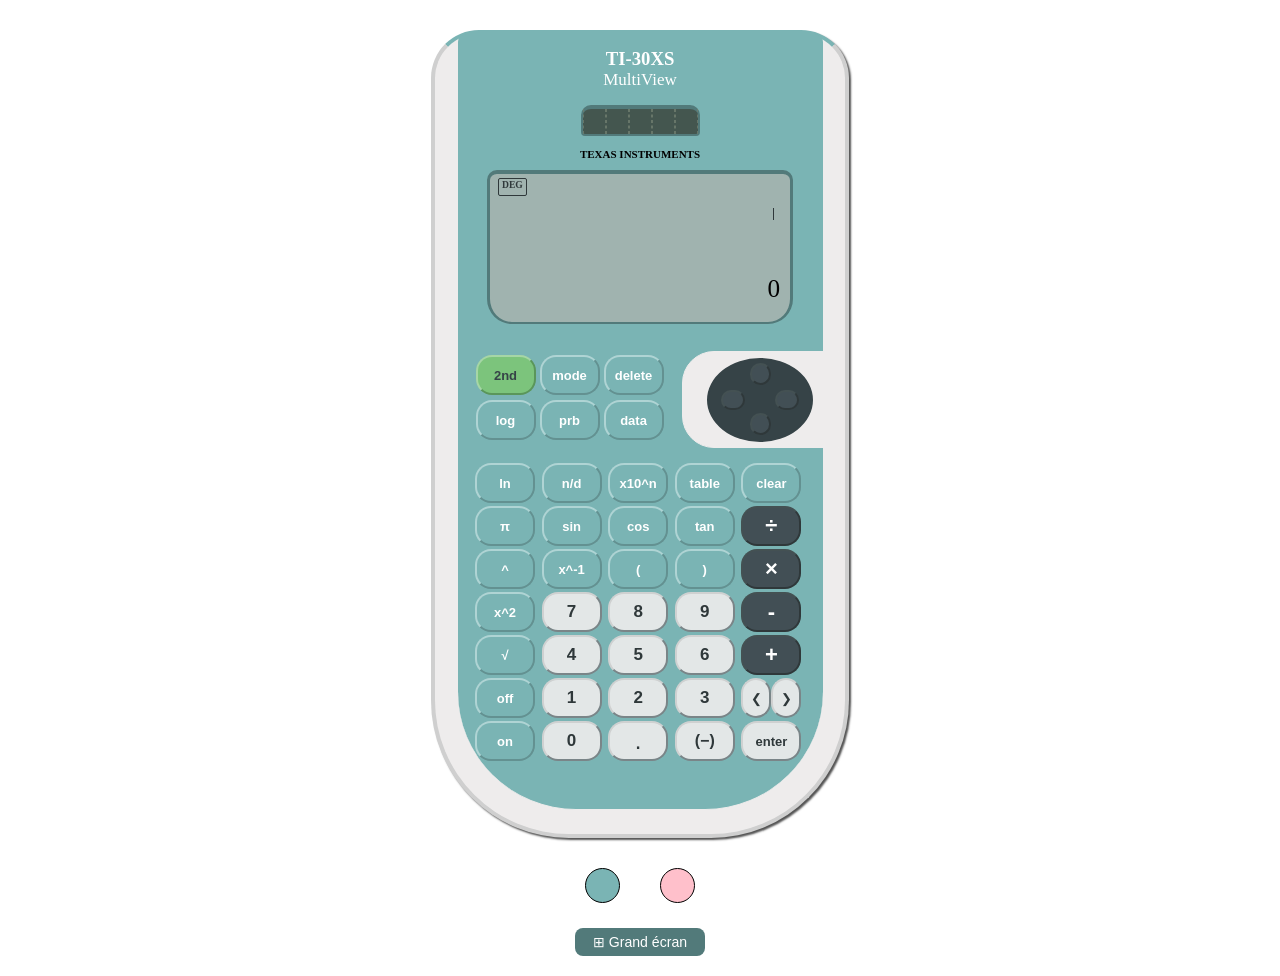
==== index.html @ b1865876 "Add cursor navigation and % operator Cursor: - cursorPos tracked in Calculator state; all _input* me" ====
<!DOCTYPE html>
<html>
    <head>
    <meta charset="UTF-8">
    <link href="style.css" rel="stylesheet">
    <meta content="width=device-width, initial-scale=1" name="viewport" />
    <title>TI-30XS Multiview Calculator</title>
    </head>
    <body>

        <div class="outer-border" id="outer">
            <div class="inner-border" id="inner-color">
                <div class="calculator">
                    <div class="product-name">
                        <h3>TI-30XS</h3>
                        <p>MultiView</p>
                    </div>
                    <div class="solar-panel" id="solar">
                        <div class="panel-line"></div>
                        <div class="panel-line"></div>
                        <div class="panel-line"></div>
                        <div class="panel-line"></div>
                        <div class="panel-line"></div>
                    </div>
                    <div class="brand-name">TEXAS INSTRUMENTS</div>
                    <div class="screen-display" id="screen">
                        <div class="indicators-display" id="indicatorsDisplay"></div>
                        <div class="previous-display" id="previousDisplay"></div>
                        <div class="calculator-display" id="mainDisplay"></div>
                    </div>

                    <div class="calculator-keys">
                        <div class="row-1">
                            <div class="column-1">
                                <button class="second" id="secondBtn" data-action="2nd">2nd</button>
                                <button class="NaN" data-action="mode">mode</button>
                                <button class="NaN" data-action="delete">delete</button>
                                <button class="NaN" data-action="log">
                                    <span class="primary-label">log</span>
                                    <span class="second-label">10ˣ</span>
                                </button>
                                <button class="NaN" data-action="probability">prb</button>
                                <button class="NaN" data-action="data">data</button>
                            </div>

                            <div class="column-2">
                                <div class="design">
                                    <div class="circle">
                                        <div class="container">
                                            <div class="top row">
                                            <button class="navigation-arrow" id="up" data-action="up"></button>
                                            </div>
                                            <div class="middle row">
                                                <button class="navigation-arrow" id="left" data-action="left"></button>
                                            <button class="navigation-arrow" id="right" data-action="right"></button>
                                            </div>
                                            <div class="bottom row">
                                            <button class="navigation-arrow" id="down" data-action="down"></button>
                                            </div>

                                        </div>
                                    </div>
                                </div>
                            </div>
                        </div>
                        <div class="row-2">
                            <button class="NaN" data-action="ln">
                                <span class="primary-label">ln</span>
                                <span class="second-label">eˣ</span>
                            </button>
                            <button class="NaN" data-action="n/d">
                                <span class="primary-label">n/d</span>
                                <span class="second-label">F↔D</span>
                            </button>
                            <button class="NaN" data-action="exponent">x10^n</button>
                            <button class="NaN" data-action="table">table</button>
                            <button class="NaN" data-action="clear">clear</button>
                            <button class="NaN" data-action="pi">π</button>
                            <button class="NaN" data-action="sin">
                                <span class="primary-label">sin</span>
                                <span class="second-label">sin⁻¹</span>
                            </button>
                            <button class="NaN" data-action="cos">
                                <span class="primary-label">cos</span>
                                <span class="second-label">cos⁻¹</span>
                            </button>
                            <button class="NaN" data-action="tan">
                                <span class="primary-label">tan</span>
                                <span class="second-label">tan⁻¹</span>
                            </button>
                            <button class="operator" data-action="division">÷</button>
                            <button class="NaN" data-action="power">^</button>
                            <button class="NaN" data-action="negative-exponent">x^-1</button>
                            <button class="NaN" data-action="open-paren">(</button>
                            <button class="NaN" data-action="close-paren">
                                <span class="primary-label">)</span>
                                <span class="second-label">%</span>
                            </button>
                            <button class="operator" data-action="multiplication">×</button>
                            <button class="NaN" data-action="squared">x^2</button>
                            <button class="number">7</button>
                            <button class="number">8</button>
                            <button class="number">9</button>
                            <button class="operator" data-action="subtraction">-</button>
                            <button class="NaN" data-action="sqrt">
                                <span class="primary-label">√</span>
                                <span class="second-label">∛</span>
                            </button>
                            <button class="number">4</button>
                            <button class="number">5</button>
                            <button class="number">6</button>
                            <button class="operator" data-action="addition">+</button>
                            <button class="NaN" data-action="off">off</button>
                            <button class="number">1</button>
                            <button class="number">2</button>
                            <button class="number">3</button>
                                <div class="button-container">
                                    <button class="accessory" data-action="forward" id="forward">&#10094;</button>
                                    <button class="accessory" data-action="backward" id="backward">&#10095;</button>
                                </div>
                            <button class="NaN" data-action="on">on</button>
                            <button class="number">0</button>
                            <button class="decimal accessory" data-action="decimal">.</button>
                            <button class="negative accessory" data-action="negative">(&#x2212;)</button>
                            <button class="enter accessory" id="enter" data-action="calculate">enter</button>
                        </div>
                    </div>

                </div>
            </div>
        </div>
        <div class="color-selector">
            <button class ="colorway" id="option-1" onclick="colorChanger('blue')"></button>
            <button class="colorway" id="option-2" onclick="colorChanger('pink')"></button>
        </div>
        <button id="secondScreenToggle" class="second-screen-btn">⊞ Grand écran</button>

        <div id="secondScreen" class="second-screen hidden">
            <div class="second-screen-header">
                <span class="second-screen-title">TI-30XS</span>
                <button id="secondScreenClose">✕</button>
            </div>
            <div class="second-screen-body">
                <div class="ss-indicators" id="ssIndicators"></div>
                <div class="ss-expression" id="ssExpression"></div>
                <div class="ss-result" id="ssResult">0</div>
            </div>
        </div>

        <script defer src="javascript.js"></script>
    </body>
</html>
---- style.css ----
*{
    margin:0;
}

body{
    min-height: 100vh;
    align-items: center;
    justify-content: center;
    background-image: url(https://as1.ftcdn.net/v2/jpg/02/81/02/56/1000_F_281025640_kspbUlK5H6Hs49niGyuizejPfQTVfKKF.jpg);
    background-repeat: none;
    background-size: cover;
}

.outer-border{
    height:800px;
    width:410px;
    border: 4px solid rgb(207,207,207);
    background-color: rgb(238, 236, 236);
    border-top: 4px solid rgb(122, 180, 180);
    display:flex;
    justify-content: center;
    border-top-right-radius: 48px;
    border-top-left-radius: 48px;
    border-bottom-left-radius: 138px;
    border-bottom-right-radius: 138px;
    margin: 30px auto;
    box-shadow: 2px 2px 2px rgb(83, 83, 83);
    
}
.inner-border{
        display:flex;
        height: 775px;
        width:365px;
        border: 1px solid rgb(238, 236, 236);
        border-top-right-radius: 8px;
        border-top-left-radius: 8px;
        border-bottom-left-radius: 118px;
        border-bottom-right-radius: 118px;
        border-top:none;
        border-left:none;
        border-right:none;
        justify-content: center;
        background-color:rgb(122, 180, 180);           
}
.product-name{
    text-align:center;
    margin-top:0.875em;
    color:rgb(255, 255, 255);
}
.product-name p{
    font-weight: 500;
    font-size: 1.063em;
}
.solar-panel{
    display:flex;
    width:115px;
    height:25px;
    border: 2px solid rgb(82, 122, 122);
    background-color: rgba(56, 65, 56, 0.808);
    border-radius: 4px;
    border-top-left-radius: 10px;
    border-top-right-radius: 10px;
    border-top: 4px solid rgb(82, 122, 122);
    margin: 0 auto;
    margin-top:15px;
}
.panel-line{
    width: 30px;
    height: 25px;
    border: 1px dashed rgba(110, 124, 110, 0.849);
    border-bottom:none;
    border-top:none;
}
.brand-name{
    text-align:center;
    margin-top:12px;
    margin-bottom:10px;
    font-size: 0.688em;
    font-weight:bold;
}
.screen-display{
        display:block;
        width:300px;
        height: 148px;
        border: 3px solid rgb(82, 122, 122);
        background-color: rgba(166, 180, 175, 0.884);
        margin: 0 auto;
        border-bottom-left-radius: 25px;
        border-bottom-right-radius: 25px;
        border-top-left-radius: 10px;
        border-top-right-radius: 10px;
        border-top: 4px solid rgb(82, 122, 122);
        border-bottom: 2px solid rgb(82, 122, 122);
}
.indicators-display{
    display: flex;
    gap: 5px;
    padding: 4px 8px 0;
    height: 18px;
    font-size: 0.60em;
    font-weight: bold;
    color: rgb(47, 56, 58);
}
.indicator-badge{
    border: 1px solid rgb(47, 56, 58);
    border-radius: 2px;
    padding: 0 3px;
    line-height: 1.3;
}
.indicator-badge.inactive{
    opacity: 0;
}
.previous-display{
    margin-left: 10px;
    width:275px;
    height:30px;
    display: flex;
    align-items: center;
    justify-content: flex-end;
    margin-top: 3px;
    font-size: 0.85em;
    color: rgb(47, 56, 58);
    overflow: hidden;
    white-space: nowrap;
}

.calculator-display{
    width:280px;
    height:36px;
    display: flex;
    align-items: center;
    justify-content: flex-end;
    font-size:1.575em;
    margin-top: 42px;
    margin-left:10px;
}
.calculator-display.error{
    font-size: 0.95em;
    color: rgb(160, 40, 40);
    margin-top: 50px;
}

/* Stacked fraction display */
.frac-v {
    display: inline-flex;
    flex-direction: column;
    align-items: center;
    vertical-align: middle;
    margin: 0 1px;
    line-height: 1;
}
.frac-n {
    border-bottom: 1px solid currentColor;
    padding: 0 2px 1px;
    text-align: center;
}
.frac-d {
    padding: 1px 2px 0;
    text-align: center;
}
/* Fraction part sizing per context */
.calculator-display .frac-n,
.calculator-display .frac-d { font-size: 0.58em; }
.previous-display .frac-n,
.previous-display .frac-d   { font-size: 0.78em; }
.ss-result .frac-n,
.ss-result .frac-d          { font-size: 0.55em; }
.ss-expression .frac-n,
.ss-expression .frac-d      { font-size: 0.78em; }

/* Radical (√ / ∛) with vinculum */
.radical-content {
    border-top: 1.5px solid currentColor;
    padding: 0 2px 0 1px;
    display: inline-block;
    vertical-align: middle;
}

/* Superscript sizing */
sup {
    font-size: 0.65em;
    vertical-align: super;
    line-height: 0;
}

/* Blinking cursor in expression */
.calc-cursor {
    display: inline-block;
    width: 1px;
    height: 0.9em;
    background: currentColor;
    vertical-align: text-bottom;
    margin: 0 1px;
    animation: calc-blink 1s step-end infinite;
}
@keyframes calc-blink {
    0%, 100% { opacity: 1; }
    50%       { opacity: 0; }
}
.row-1{
    display:flex;
    margin-top:27px;
}
.column-1{
    display:grid;
    grid-template-columns: auto auto auto;
    margin-left:35px;
    margin-right:4px;
    margin-top:4px;
    gap:4px;
}

.column-2{
    display:block;
    /* border: 1px solid red; */
    width:172px;
    height:90px;
}
.design{
    display: flex;
    width:155px;
    height:95px;
    border: 1px solid rgb(238, 236, 236);
    background-color:rgb(238, 236, 236);
    margin-left:14px;
    border-top-left-radius: 32px;
    border-bottom-left-radius: 32px;
    justify-content: center;
    align-items: center;
}
.circle{
    display:flex;
    width:102px;
    height:80px;
    border-radius: 50%;
    border: 2px solid rgb(54, 67, 71);  
    background-color:rgb(54, 67, 71); 
    justify-content: center;
}
.navigation-arrow{
    width:20px;
    height:22px; 
}
.container{
    display:block;
    width:80px;
    height:70px;
    /* border:1px solid red; */
}
.row{
    display:flex;
    justify-content:center;
}
#up{
    margin-top:3px;
    width:21px;
}

#left{
    margin-right: 15px;
    margin-top:5px;
    width: 24px;
    height:20px;
}
#right{
    margin-left: 15px;
    margin-top: 5px;
    width:24px;
    height:20px;
}
#down{
    margin-top:3px;
    width:21px;
}
.row-2{
    display:grid;
    grid-template-columns: auto auto auto auto auto;
    width: 330px;
    margin: 5px auto;
    margin-top: 22px;
    gap:3px;
}
#forward,
#backward{
    width:30px;
}
button:hover{
    cursor:pointer;
}

button{
    width:60px;
    height:40px;
    border-radius: 16px;
}
.button-container{
    display:flex;
    width:60px;
}
.operator{
    background-color:rgb(66, 79, 85);  
    border-right: 2px solid rgb(47, 56, 58);
    border-bottom: 2px solid rgb(47, 56, 58);
    border-top:2px solid rgb(68, 81, 83);
    border-left:2px solid rgb(68, 81, 83);
    color:white;
    font-size:1.375em;
    font-weight: bold;
}
.operator:hover{
    background-color:rgb(54, 67, 71);  
    border-top:2px solid rgb(75, 89, 90);
    border-left:2px solid rgb(75, 88, 88);
}
.operator:active{
    background-color:rgb(45, 56, 58); 
    border-top: 2px solid rgb(34, 41, 43);
    border-left: 2px solid rgb(34, 41, 43);
    border-right: 3px solid rgb(69, 80, 83);
    border-bottom: 3px solid rgb(69, 81, 85);
}
.number{
    font-size: 1.063em;
    font-weight: bold;
}
.NaN{
    color:white;
    font-size:0.813em;
    font-weight:bold;
    background-color:rgb(122, 180, 180); 
    border-right: 2px solid rgb(99, 145, 145); 
    border-bottom: 2px solid rgb(99, 145, 145); 
    border-top:2px solid rgb(175, 212, 212);
    border-left:2px solid rgb(175, 212, 212);
}
.NaN:hover{
    background-color:rgb(109, 168, 168); 
}
.NaN:active{
    background-color:rgb(91, 134, 134); 
    border-right: 2px solid rgb(150, 201, 201); 
    border-bottom: 2px solid rgb(150, 194, 194);
    border-top:2px solid rgb(78, 122, 122);
    border-left:2px solid rgb(77, 117, 117);
}
.navigation-arrow{
    background-color:rgb(66, 79, 85);  
    border-right: 2px solid rgb(47, 56, 58);
    border-bottom: 2px solid rgb(47, 56, 58);
    border-top:2px solid rgb(68, 81, 83);
    border-left:2px solid rgb(68, 81, 83);
    color:white;
    font-size:1.375em;
    font-weight: bold;
}
.navigation-arrow:hover{
    background-color:rgb(54, 67, 71);  
    border-top:2px solid rgb(75, 89, 90);
    border-left:2px solid rgb(75, 88, 88);
}
.navigation-arrow:active{
    background-color:rgb(45, 56, 58); 
    border-top: 2px solid rgb(34, 41, 43);
    border-left: 2px solid rgb(34, 41, 43);
    border-right: 3px solid rgb(69, 80, 83);
    border-bottom: 3px solid rgb(69, 81, 85);
}
.number{
    background-color:rgb(227, 231, 231); 
    border-top: 2px solid rgb(207, 209, 209);
    border-left: 2px solid rgb(207, 209, 209);
    border-right: 2px solid rgb(122, 133, 136);
    border-bottom: 2px solid rgb(122, 133, 136);
    color:rgb(47, 56, 58);
}
.number:hover{
    background-color:rgb(220, 221, 221);
}
.number:active{
    background-color:rgb(182, 182, 182); 
    border-top: 2px solid rgb(122, 133, 136);
    border-left: 2px solid rgb(122, 133, 136);
    border-right: 2px solid rgb(207, 209, 209);
    border-bottom: 2px solid rgb(207, 209, 209);
}
#secondBtn{
    color:rgb(54, 67, 71); 
    background-color: rgb(124, 196, 124);
    border-top: 2px solid rgb(166, 214, 166);
    border-left: 2px solid rgb(166, 214, 166);
    border-right: 2px solid rgb(90, 150, 90);
    border-bottom: 2px solid  rgb(90, 150, 90);
    font-size:0.813em;
    font-weight:bold;
    
}
#secondBtn:hover{
    background-color: rgb(111, 173, 111);
}
#secondBtn:active{
    background-color: rgb(87, 141, 87);
    border-top: 2px solid rgb(77, 116, 77);
    border-left: 2px solid rgb(77, 116, 77);
    border-right: 2px solid rgb(166, 214, 166);
    border-bottom: 2px solid  rgb(166, 214, 166);
}
.accessory{
    background-color:rgb(227, 231, 231); 
    border-top: 2px solid rgb(207, 209, 209);
    border-left: 2px solid rgb(207, 209, 209);
    border-right: 2px solid rgb(122, 133, 136);
    border-bottom: 2px solid rgb(122, 133, 136);
    color:rgb(47, 56, 58);
}

.accessory:hover{
    background-color:rgb(220, 221, 221);
}
.accessory:active{
    background-color:rgb(182, 182, 182); 
    border-top: 2px solid rgb(122, 133, 136);
    border-left: 2px solid rgb(122, 133, 136);
    border-right: 2px solid rgb(207, 209, 209);
    border-bottom: 2px solid rgb(207, 209, 209);
}
.negative{
    font-size: 1.000em;
    font-weight: bold;
}
.enter{
    font-size: 0.813em;
    font-weight: bold;
}
.decimal{
    font-size: 1.500em;
}
.color-selector{
    display:flex;
    /* border: 1px solid red; 
    background-color:white; */
    margin: 0 auto;
    margin-bottom: 25px;
    justify-content:center;
    align-items:center;
}
#option-1{
    width:35px;
    height:35px;
    border-radius:50%;
    background-color:rgb(122, 180, 180);  
    margin-right:40px;  
    border: 1px solid black;
}
#option-1:hover{
    background-color:rgb(107, 156, 156); 
}
#option-2{
    width:35px;
    height:35px;
    border-radius:50%;
    background-color:pink;
    border: 1px solid black;
}
#option-2:hover{
    background-color:rgb(192, 145, 153);
    
}

@media screen and (max-width:500px){
    .outer-border{
        height: 749px;
        width:379px;
    }
}

@media screen and (max-width:500px){
    .inner-border{
        height: 726px;
        width: 339px;
    }
}
@media screen and (max-width:500px){
    .solar-panel{
        height: 24px;
        width: 106px;
    }
}
@media screen and (max-width:500px){
    .screen-display{
        height: 140px;
        width: 283px;
    }
}
@media screen and (max-width:500px){
    button{
        height: 39px;
        width: 57px;
    }
}

@media screen and (max-width:500px){
    .row-1{
        margin-top:20px;
        margin-left:1px;
    }
}
@media screen and (max-width:500px){
    .row-2{
        width: 297px;
        margin-left:35px;
        margin-top: 17px;
        gap:3px;
    }
}
@media screen and (max-width:500px){
    .column-1{
        margin-left:33px;
        margin-right:3.6px;
        margin-top:3.6px;
        gap:3.6px;
    }
}
@media screen and (max-width:500px){
    .column-2{
        width: 155px;
        height:81px;
    }
}
@media screen and (max-width:500px){
    .circle{
        width: 99px;
        height:79px;
        margin-right:1px;
    }
}

@media screen and (max-width:500px){
    .design{
        width:141px;
        height: 90px;
    }
}
@media screen and (max-width:500px){
    .operator{
        font-size:1.15em;
    }
}

@media screen and (max-width:500px){
    .navigation-arrow{
        max-width:20px;
        max-height:22px;
    }
}
@media screen and (max-width:500px){
    .NaN{
        font-size: 0.720em;
        font-weight:bold ;
    }
}
@media screen and (max-width:500px){
    #option-1{
        width:27px;
        height:27px;
    }
}
@media screen and (max-width:500px){
    #option-2{
        width:27px;
        height:27px;
    }
}
@media screen and (max-width:500px){
    .calculator-display{
        width:265px;
        height:35px;
        margin-left:1px;
        margin-top: 32px;
    }
}
@media screen and (max-width:500px){
    .previous-display{
        width:250px;
    }
}

@media screen and (max-width:500px){
    #enter{
        font-size: 0.78em;
    }
}

/* === Dual-function button labels === */
.second-label { display: none; font-size: 0.75em; }
.primary-label { display: inline; }
body.second-active .second-label  { display: inline; }
body.second-active .primary-label { display: none; }
#secondBtn.active {
    background-color: rgb(220, 170, 40);
    border-top:  2px solid rgb(240, 200, 80);
    border-left: 2px solid rgb(240, 200, 80);
    border-right:  2px solid rgb(160, 120, 20);
    border-bottom: 2px solid rgb(160, 120, 20);
}

/* === Pink colorway via CSS attribute (replaces inline JS styles) === */
body[data-colorway="pink"] #outer        { border-top-color: pink; }
body[data-colorway="pink"] #inner-color  { background-color: pink; }
body[data-colorway="pink"] #screen       { border-color: rgb(175, 134, 141); }
body[data-colorway="pink"] #solar        { border-color: rgb(175, 134, 141); }

body[data-colorway="pink"] .NaN {
    background-color: pink;
    border-top:    2px solid rgb(255, 221, 227);
    border-left:   2px solid rgb(255, 221, 227);
    border-right:  2px solid rgb(182, 118, 129);
    border-bottom: 2px solid rgb(182, 118, 129);
}
body[data-colorway="pink"] .NaN:hover  { background-color: rgb(235, 175, 185); }
body[data-colorway="pink"] .NaN:active {
    background-color: rgb(192, 145, 154);
    border-top:    2px solid rgb(182, 118, 129);
    border-left:   2px solid rgb(182, 118, 129);
    border-right:  2px solid rgb(255, 221, 227);
    border-bottom: 2px solid rgb(255, 221, 227);
}
body[data-colorway="pink"] #secondBtn {
    background-color: rgb(124, 196, 124);
    border-top:    2px solid rgb(166, 214, 166);
    border-left:   2px solid rgb(166, 214, 166);
    border-right:  2px solid rgb(90, 150, 90);
    border-bottom: 2px solid rgb(90, 150, 90);
}
body[data-colorway="pink"] #secondBtn:hover  { background-color: rgb(111, 173, 111); }
body[data-colorway="pink"] #secondBtn:active {
    background-color: rgb(87, 141, 87);
    border-top:    2px solid rgb(77, 116, 77);
    border-left:   2px solid rgb(77, 116, 77);
    border-right:  2px solid rgb(166, 214, 166);
    border-bottom: 2px solid rgb(166, 214, 166);
}

/* === Second screen panel === */
.second-screen {
    position: fixed;
    top: 80px;
    left: calc(50% + 230px);
    width: 360px;
    background: rgba(155, 172, 167, 0.97);
    border: 3px solid rgb(82, 122, 122);
    border-radius: 12px;
    box-shadow: 4px 4px 18px rgba(0,0,0,0.45);
    z-index: 1000;
    user-select: none;
}
.second-screen.hidden { display: none; }

.second-screen-header {
    display: flex;
    justify-content: space-between;
    align-items: center;
    padding: 6px 12px;
    background: rgb(82, 122, 122);
    color: white;
    border-radius: 8px 8px 0 0;
    cursor: move;
}
.second-screen-title { font-weight: bold; font-size: 0.9em; }
#secondScreenClose {
    background: none;
    border: none;
    color: white;
    font-size: 1em;
    cursor: pointer;
    width: auto;
    height: auto;
    border-radius: 4px;
    padding: 0 4px;
}
#secondScreenClose:hover { background: rgba(255,255,255,0.2); }

.second-screen-body { padding: 8px 12px 16px; }

.ss-indicators {
    display: flex;
    gap: 5px;
    font-size: 0.85em;
    font-weight: bold;
    color: rgb(47, 56, 58);
    min-height: 22px;
    margin-bottom: 4px;
}
.ss-expression {
    font-size: 1.6em;
    text-align: right;
    min-height: 1.8em;
    color: rgb(47, 56, 58);
    word-break: break-all;
    border-bottom: 1px solid rgba(82,122,122,0.3);
    padding-bottom: 6px;
    margin-bottom: 6px;
}
.ss-result {
    font-size: 2.8em;
    text-align: right;
    font-weight: bold;
    color: rgb(30, 40, 42);
    min-height: 1.2em;
}
.ss-result.error { font-size: 1.2em; color: rgb(160, 40, 40); }

/* === Second screen toggle button === */
.second-screen-btn {
    display: block;
    margin: 6px auto 20px;
    padding: 6px 18px;
    background: rgb(82, 122, 122);
    color: white;
    border: none;
    border-radius: 8px;
    cursor: pointer;
    font-size: 0.88em;
    width: auto;
    height: auto;
}
.second-screen-btn:hover { background: rgb(68, 104, 104); }
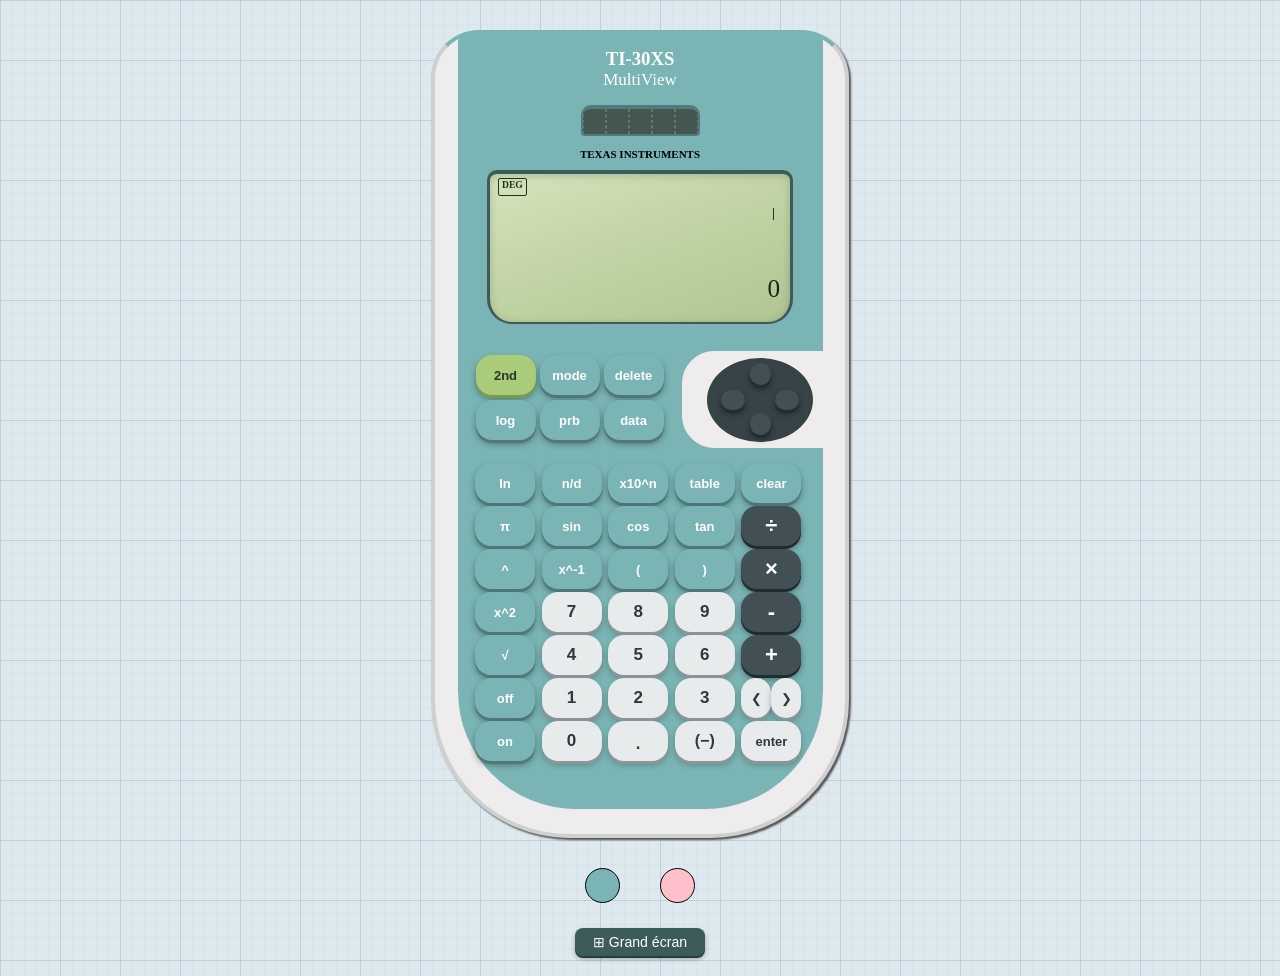
==== commit e8401541: "Add HYP mode (2nd+π) and xth root (2nd+^) from ROM analysis - HYP mode: 2nd+π activates hyperbolic t" ====
--- a/index.html
+++ b/index.html
@@ -75,7 +75,10 @@
                             <button class="NaN" data-action="exponent">x10^n</button>
                             <button class="NaN" data-action="table">table</button>
                             <button class="NaN" data-action="clear">clear</button>
-                            <button class="NaN" data-action="pi">π</button>
+                            <button class="NaN" data-action="pi">
+                                <span class="primary-label">π</span>
+                                <span class="second-label">HYP</span>
+                            </button>
                             <button class="NaN" data-action="sin">
                                 <span class="primary-label">sin</span>
                                 <span class="second-label">sin⁻¹</span>
@@ -89,7 +92,10 @@
                                 <span class="second-label">tan⁻¹</span>
                             </button>
                             <button class="operator" data-action="division">÷</button>
-                            <button class="NaN" data-action="power">^</button>
+                            <button class="NaN" data-action="power">
+                                <span class="primary-label">^</span>
+                                <span class="second-label">ˣ√</span>
+                            </button>
                             <button class="NaN" data-action="negative-exponent">x^-1</button>
                             <button class="NaN" data-action="open-paren">(</button>
                             <button class="NaN" data-action="close-paren">
--- a/style.css
+++ b/style.css
@@ -6,9 +6,9 @@
     min-height: 100vh;
     align-items: center;
     justify-content: center;
-    background-image: url(https://as1.ftcdn.net/v2/jpg/02/81/02/56/1000_F_281025640_kspbUlK5H6Hs49niGyuizejPfQTVfKKF.jpg);
-    background-repeat: none;
-    background-size: cover;
+    background-image: url(background.svg);
+    background-repeat: repeat;
+    background-size: 120px 120px;
 }
 
 .outer-border{
@@ -82,15 +82,17 @@
         display:block;
         width:300px;
         height: 148px;
-        border: 3px solid rgb(82, 122, 122);
-        background-color: rgba(166, 180, 175, 0.884);
+        border: 3px solid rgb(60, 92, 92);
+        background-color: #c8d8b0;
+        background-image: linear-gradient(160deg, #d4e4bc 0%, #bdd0a0 60%, #b0c494 100%);
         margin: 0 auto;
         border-bottom-left-radius: 25px;
         border-bottom-right-radius: 25px;
         border-top-left-radius: 10px;
         border-top-right-radius: 10px;
-        border-top: 4px solid rgb(82, 122, 122);
-        border-bottom: 2px solid rgb(82, 122, 122);
+        border-top: 4px solid rgb(60, 92, 92);
+        border-bottom: 2px solid rgb(60, 92, 92);
+        box-shadow: inset 0 2px 8px rgba(0,0,0,0.18);
 }
 .indicators-display{
     display: flex;
@@ -99,10 +101,10 @@
     height: 18px;
     font-size: 0.60em;
     font-weight: bold;
-    color: rgb(47, 56, 58);
+    color: rgb(30, 50, 30);
 }
 .indicator-badge{
-    border: 1px solid rgb(47, 56, 58);
+    border: 1px solid rgb(30, 50, 30);
     border-radius: 2px;
     padding: 0 3px;
     line-height: 1.3;
@@ -119,7 +121,7 @@
     justify-content: flex-end;
     margin-top: 3px;
     font-size: 0.85em;
-    color: rgb(47, 56, 58);
+    color: rgb(30, 55, 30);
     overflow: hidden;
     white-space: nowrap;
 }
@@ -133,10 +135,11 @@
     font-size:1.575em;
     margin-top: 42px;
     margin-left:10px;
+    color: rgb(20, 40, 20);
 }
 .calculator-display.error{
     font-size: 0.95em;
-    color: rgb(160, 40, 40);
+    color: rgb(140, 20, 20);
     margin-top: 50px;
 }
 
@@ -292,32 +295,30 @@
     width:60px;
     height:40px;
     border-radius: 16px;
+    transition: transform 0.08s ease-out, box-shadow 0.08s ease-out, background-color 0.08s ease-out;
+}
+button:active{
+    transform: scale(0.91);
 }
 .button-container{
     display:flex;
     width:60px;
 }
 .operator{
-    background-color:rgb(66, 79, 85);  
-    border-right: 2px solid rgb(47, 56, 58);
-    border-bottom: 2px solid rgb(47, 56, 58);
-    border-top:2px solid rgb(68, 81, 83);
-    border-left:2px solid rgb(68, 81, 83);
+    background-color:rgb(66, 79, 85);
+    border: none;
+    box-shadow: 0 3px 0 rgb(35, 44, 46), 0 4px 6px rgba(0,0,0,0.4);
     color:white;
     font-size:1.375em;
     font-weight: bold;
 }
 .operator:hover{
-    background-color:rgb(54, 67, 71);  
-    border-top:2px solid rgb(75, 89, 90);
-    border-left:2px solid rgb(75, 88, 88);
+    background-color:rgb(76, 91, 97);
+    box-shadow: 0 3px 0 rgb(35, 44, 46), 0 4px 8px rgba(0,0,0,0.5);
 }
 .operator:active{
-    background-color:rgb(45, 56, 58); 
-    border-top: 2px solid rgb(34, 41, 43);
-    border-left: 2px solid rgb(34, 41, 43);
-    border-right: 3px solid rgb(69, 80, 83);
-    border-bottom: 3px solid rgb(69, 81, 85);
+    background-color:rgb(45, 56, 58);
+    box-shadow: 0 1px 0 rgb(35, 44, 46), 0 1px 3px rgba(0,0,0,0.4);
 }
 .number{
     font-size: 1.063em;
@@ -327,101 +328,77 @@
     color:white;
     font-size:0.813em;
     font-weight:bold;
-    background-color:rgb(122, 180, 180); 
-    border-right: 2px solid rgb(99, 145, 145); 
-    border-bottom: 2px solid rgb(99, 145, 145); 
-    border-top:2px solid rgb(175, 212, 212);
-    border-left:2px solid rgb(175, 212, 212);
+    background-color:rgb(122, 180, 180);
+    border: none;
+    box-shadow: 0 3px 0 rgb(80, 120, 120), 0 4px 6px rgba(0,0,0,0.35);
 }
 .NaN:hover{
-    background-color:rgb(109, 168, 168); 
+    background-color:rgb(135, 193, 193);
+    box-shadow: 0 3px 0 rgb(80, 120, 120), 0 4px 8px rgba(0,0,0,0.45);
 }
 .NaN:active{
-    background-color:rgb(91, 134, 134); 
-    border-right: 2px solid rgb(150, 201, 201); 
-    border-bottom: 2px solid rgb(150, 194, 194);
-    border-top:2px solid rgb(78, 122, 122);
-    border-left:2px solid rgb(77, 117, 117);
+    background-color:rgb(91, 134, 134);
+    box-shadow: 0 1px 0 rgb(80, 120, 120), 0 1px 3px rgba(0,0,0,0.35);
 }
 .navigation-arrow{
-    background-color:rgb(66, 79, 85);  
-    border-right: 2px solid rgb(47, 56, 58);
-    border-bottom: 2px solid rgb(47, 56, 58);
-    border-top:2px solid rgb(68, 81, 83);
-    border-left:2px solid rgb(68, 81, 83);
+    background-color:rgb(66, 79, 85);
+    border: none;
+    box-shadow: 0 3px 0 rgb(35, 44, 46), 0 4px 6px rgba(0,0,0,0.4);
     color:white;
     font-size:1.375em;
     font-weight: bold;
 }
 .navigation-arrow:hover{
-    background-color:rgb(54, 67, 71);  
-    border-top:2px solid rgb(75, 89, 90);
-    border-left:2px solid rgb(75, 88, 88);
+    background-color:rgb(76, 91, 97);
+    box-shadow: 0 3px 0 rgb(35, 44, 46), 0 4px 8px rgba(0,0,0,0.5);
 }
 .navigation-arrow:active{
-    background-color:rgb(45, 56, 58); 
-    border-top: 2px solid rgb(34, 41, 43);
-    border-left: 2px solid rgb(34, 41, 43);
-    border-right: 3px solid rgb(69, 80, 83);
-    border-bottom: 3px solid rgb(69, 81, 85);
+    background-color:rgb(45, 56, 58);
+    box-shadow: 0 1px 0 rgb(35, 44, 46), 0 1px 3px rgba(0,0,0,0.4);
 }
 .number{
-    background-color:rgb(227, 231, 231); 
-    border-top: 2px solid rgb(207, 209, 209);
-    border-left: 2px solid rgb(207, 209, 209);
-    border-right: 2px solid rgb(122, 133, 136);
-    border-bottom: 2px solid rgb(122, 133, 136);
+    background-color:rgb(232, 235, 235);
+    border: none;
+    box-shadow: 0 3px 0 rgb(140, 150, 153), 0 4px 6px rgba(0,0,0,0.25);
     color:rgb(47, 56, 58);
 }
 .number:hover{
-    background-color:rgb(220, 221, 221);
+    background-color:rgb(240, 242, 242);
+    box-shadow: 0 3px 0 rgb(140, 150, 153), 0 4px 8px rgba(0,0,0,0.3);
 }
 .number:active{
-    background-color:rgb(182, 182, 182); 
-    border-top: 2px solid rgb(122, 133, 136);
-    border-left: 2px solid rgb(122, 133, 136);
-    border-right: 2px solid rgb(207, 209, 209);
-    border-bottom: 2px solid rgb(207, 209, 209);
+    background-color:rgb(195, 198, 200);
+    box-shadow: 0 1px 0 rgb(140, 150, 153), 0 1px 3px rgba(0,0,0,0.25);
 }
 #secondBtn{
-    color:rgb(54, 67, 71); 
-    background-color: rgb(124, 196, 124);
-    border-top: 2px solid rgb(166, 214, 166);
-    border-left: 2px solid rgb(166, 214, 166);
-    border-right: 2px solid rgb(90, 150, 90);
-    border-bottom: 2px solid  rgb(90, 150, 90);
+    color:rgb(40, 55, 40);
+    background-color: #aacc7a;
+    border: none;
+    box-shadow: 0 3px 0 #7a9c4a, 0 4px 6px rgba(0,0,0,0.35);
     font-size:0.813em;
     font-weight:bold;
-    
 }
 #secondBtn:hover{
-    background-color: rgb(111, 173, 111);
+    background-color: #bcd98a;
+    box-shadow: 0 3px 0 #7a9c4a, 0 4px 8px rgba(0,0,0,0.45);
 }
 #secondBtn:active{
-    background-color: rgb(87, 141, 87);
-    border-top: 2px solid rgb(77, 116, 77);
-    border-left: 2px solid rgb(77, 116, 77);
-    border-right: 2px solid rgb(166, 214, 166);
-    border-bottom: 2px solid  rgb(166, 214, 166);
+    background-color: #8aac5a;
+    box-shadow: 0 1px 0 #7a9c4a, 0 1px 3px rgba(0,0,0,0.35);
 }
 .accessory{
-    background-color:rgb(227, 231, 231); 
-    border-top: 2px solid rgb(207, 209, 209);
-    border-left: 2px solid rgb(207, 209, 209);
-    border-right: 2px solid rgb(122, 133, 136);
-    border-bottom: 2px solid rgb(122, 133, 136);
+    background-color:rgb(232, 235, 235);
+    border: none;
+    box-shadow: 0 3px 0 rgb(140, 150, 153), 0 4px 6px rgba(0,0,0,0.25);
     color:rgb(47, 56, 58);
 }
-
 .accessory:hover{
-    background-color:rgb(220, 221, 221);
+    background-color:rgb(240, 242, 242);
+    box-shadow: 0 3px 0 rgb(140, 150, 153), 0 4px 8px rgba(0,0,0,0.3);
 }
 .accessory:active{
-    background-color:rgb(182, 182, 182); 
-    border-top: 2px solid rgb(122, 133, 136);
-    border-left: 2px solid rgb(122, 133, 136);
-    border-right: 2px solid rgb(207, 209, 209);
-    border-bottom: 2px solid rgb(207, 209, 209);
+    background-color:rgb(195, 198, 200);
+    box-shadow: 0 1px 0 rgb(140, 150, 153), 0 1px 3px rgba(0,0,0,0.25);
 }
 .negative{
     font-size: 1.000em;
@@ -591,16 +568,13 @@
 }
 
 /* === Dual-function button labels === */
-.second-label { display: none; font-size: 0.75em; }
+.second-label { display: none; font-size: 0.75em; color: #dbf78d; }
 .primary-label { display: inline; }
 body.second-active .second-label  { display: inline; }
 body.second-active .primary-label { display: none; }
 #secondBtn.active {
-    background-color: rgb(220, 170, 40);
-    border-top:  2px solid rgb(240, 200, 80);
-    border-left: 2px solid rgb(240, 200, 80);
-    border-right:  2px solid rgb(160, 120, 20);
-    border-bottom: 2px solid rgb(160, 120, 20);
+    background-color: #d4a017;
+    box-shadow: 0 1px 0 #a07800, 0 1px 3px rgba(0,0,0,0.4);
 }
 
 /* === Pink colorway via CSS attribute (replaces inline JS styles) === */
@@ -610,34 +584,24 @@
 body[data-colorway="pink"] #solar        { border-color: rgb(175, 134, 141); }
 
 body[data-colorway="pink"] .NaN {
-    background-color: pink;
-    border-top:    2px solid rgb(255, 221, 227);
-    border-left:   2px solid rgb(255, 221, 227);
-    border-right:  2px solid rgb(182, 118, 129);
-    border-bottom: 2px solid rgb(182, 118, 129);
-}
-body[data-colorway="pink"] .NaN:hover  { background-color: rgb(235, 175, 185); }
+    background-color: rgb(230, 150, 165);
+    border: none;
+    box-shadow: 0 3px 0 rgb(170, 100, 115), 0 4px 6px rgba(0,0,0,0.35);
+}
+body[data-colorway="pink"] .NaN:hover  { background-color: rgb(245, 170, 183); }
 body[data-colorway="pink"] .NaN:active {
-    background-color: rgb(192, 145, 154);
-    border-top:    2px solid rgb(182, 118, 129);
-    border-left:   2px solid rgb(182, 118, 129);
-    border-right:  2px solid rgb(255, 221, 227);
-    border-bottom: 2px solid rgb(255, 221, 227);
+    background-color: rgb(192, 125, 140);
+    box-shadow: 0 1px 0 rgb(170, 100, 115), 0 1px 3px rgba(0,0,0,0.35);
 }
 body[data-colorway="pink"] #secondBtn {
-    background-color: rgb(124, 196, 124);
-    border-top:    2px solid rgb(166, 214, 166);
-    border-left:   2px solid rgb(166, 214, 166);
-    border-right:  2px solid rgb(90, 150, 90);
-    border-bottom: 2px solid rgb(90, 150, 90);
-}
-body[data-colorway="pink"] #secondBtn:hover  { background-color: rgb(111, 173, 111); }
+    background-color: #aacc7a;
+    border: none;
+    box-shadow: 0 3px 0 #7a9c4a, 0 4px 6px rgba(0,0,0,0.35);
+}
+body[data-colorway="pink"] #secondBtn:hover  { background-color: #bcd98a; }
 body[data-colorway="pink"] #secondBtn:active {
-    background-color: rgb(87, 141, 87);
-    border-top:    2px solid rgb(77, 116, 77);
-    border-left:   2px solid rgb(77, 116, 77);
-    border-right:  2px solid rgb(166, 214, 166);
-    border-bottom: 2px solid rgb(166, 214, 166);
+    background-color: #8aac5a;
+    box-shadow: 0 1px 0 #7a9c4a, 0 1px 3px rgba(0,0,0,0.35);
 }
 
 /* === Second screen panel === */
@@ -646,8 +610,8 @@
     top: 80px;
     left: calc(50% + 230px);
     width: 360px;
-    background: rgba(155, 172, 167, 0.97);
-    border: 3px solid rgb(82, 122, 122);
+    background: #c8d8b0;
+    border: 3px solid rgb(60, 92, 92);
     border-radius: 12px;
     box-shadow: 4px 4px 18px rgba(0,0,0,0.45);
     z-index: 1000;
@@ -660,7 +624,7 @@
     justify-content: space-between;
     align-items: center;
     padding: 6px 12px;
-    background: rgb(82, 122, 122);
+    background: rgb(60, 92, 92);
     color: white;
     border-radius: 8px 8px 0 0;
     cursor: move;
@@ -686,7 +650,7 @@
     gap: 5px;
     font-size: 0.85em;
     font-weight: bold;
-    color: rgb(47, 56, 58);
+    color: rgb(30, 50, 30);
     min-height: 22px;
     margin-bottom: 4px;
 }
@@ -694,9 +658,9 @@
     font-size: 1.6em;
     text-align: right;
     min-height: 1.8em;
-    color: rgb(47, 56, 58);
+    color: rgb(30, 55, 30);
     word-break: break-all;
-    border-bottom: 1px solid rgba(82,122,122,0.3);
+    border-bottom: 1px solid rgba(60,92,60,0.3);
     padding-bottom: 6px;
     margin-bottom: 6px;
 }
@@ -704,17 +668,17 @@
     font-size: 2.8em;
     text-align: right;
     font-weight: bold;
-    color: rgb(30, 40, 42);
+    color: rgb(20, 40, 20);
     min-height: 1.2em;
 }
-.ss-result.error { font-size: 1.2em; color: rgb(160, 40, 40); }
+.ss-result.error { font-size: 1.2em; color: rgb(140, 20, 20); }
 
 /* === Second screen toggle button === */
 .second-screen-btn {
     display: block;
     margin: 6px auto 20px;
     padding: 6px 18px;
-    background: rgb(82, 122, 122);
+    background: rgb(60, 92, 92);
     color: white;
     border: none;
     border-radius: 8px;
@@ -722,5 +686,11 @@
     font-size: 0.88em;
     width: auto;
     height: auto;
-}
-.second-screen-btn:hover { background: rgb(68, 104, 104); }
+    box-shadow: 0 2px 0 rgb(35, 60, 60), 0 3px 5px rgba(0,0,0,0.3);
+    transition: transform 0.08s ease-out, box-shadow 0.08s ease-out;
+}
+.second-screen-btn:hover { background: rgb(75, 112, 112); }
+.second-screen-btn:active {
+    transform: scale(0.95);
+    box-shadow: 0 1px 0 rgb(35, 60, 60), 0 1px 3px rgba(0,0,0,0.3);
+}
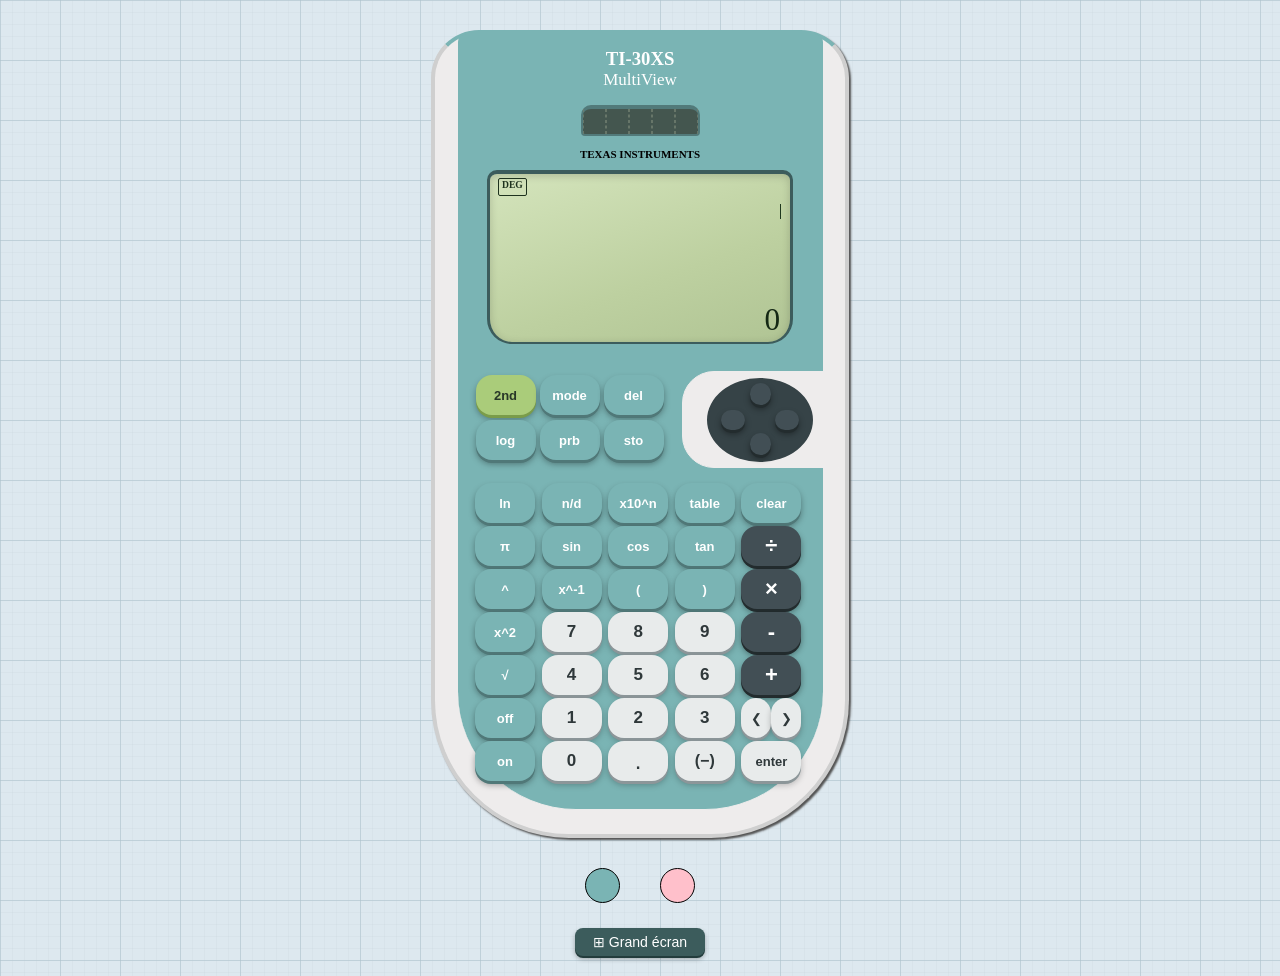
==== commit a3aec628: "Fix xRoot and nPr/nCr losing Ans as operand after calculation - _inputXRoot: after justCalculated, A" ====
--- a/index.html
+++ b/index.html
@@ -34,13 +34,13 @@
                             <div class="column-1">
                                 <button class="second" id="secondBtn" data-action="2nd">2nd</button>
                                 <button class="NaN" data-action="mode">mode</button>
-                                <button class="NaN" data-action="delete">delete</button>
+                                <button class="NaN" data-action="delete"><span class="primary-label">del</span><span class="second-label">INS</span></button>
                                 <button class="NaN" data-action="log">
                                     <span class="primary-label">log</span>
                                     <span class="second-label">10ˣ</span>
                                 </button>
-                                <button class="NaN" data-action="probability">prb</button>
-                                <button class="NaN" data-action="data">data</button>
+                                <button class="NaN" data-action="probability"><span class="primary-label">prb</span><span class="second-label">ANGLE</span></button>
+                                <button class="NaN" data-action="data"><span class="primary-label">sto</span><span class="second-label">rcl</span></button>
                             </div>
 
                             <div class="column-2">
@@ -70,10 +70,10 @@
                             </button>
                             <button class="NaN" data-action="n/d">
                                 <span class="primary-label">n/d</span>
-                                <span class="second-label">F↔D</span>
+                                <span class="second-label">U n/d</span>
                             </button>
                             <button class="NaN" data-action="exponent">x10^n</button>
-                            <button class="NaN" data-action="table">table</button>
+                            <button class="NaN" data-action="table"><span class="primary-label">table</span><span class="second-label">F↔D</span></button>
                             <button class="NaN" data-action="clear">clear</button>
                             <button class="NaN" data-action="pi">
                                 <span class="primary-label">π</span>
@@ -97,11 +97,8 @@
                                 <span class="second-label">ˣ√</span>
                             </button>
                             <button class="NaN" data-action="negative-exponent">x^-1</button>
-                            <button class="NaN" data-action="open-paren">(</button>
-                            <button class="NaN" data-action="close-paren">
-                                <span class="primary-label">)</span>
-                                <span class="second-label">%</span>
-                            </button>
+                            <button class="NaN" data-action="open-paren"><span class="primary-label">(</span><span class="second-label">%</span></button>
+                            <button class="NaN" data-action="close-paren"><span class="primary-label">)</span><span class="second-label">→%</span></button>
                             <button class="operator" data-action="multiplication">×</button>
                             <button class="NaN" data-action="squared">x^2</button>
                             <button class="number">7</button>
@@ -126,8 +123,8 @@
                                 </div>
                             <button class="NaN" data-action="on">on</button>
                             <button class="number">0</button>
-                            <button class="decimal accessory" data-action="decimal">.</button>
-                            <button class="negative accessory" data-action="negative">(&#x2212;)</button>
+                            <button class="decimal accessory" data-action="decimal"><span class="primary-label">.</span><span class="second-label">,</span></button>
+                            <button class="negative accessory" data-action="negative"><span class="primary-label">(&#x2212;)</span><span class="second-label">ANS</span></button>
                             <button class="enter accessory" id="enter" data-action="calculate">enter</button>
                         </div>
                     </div>
--- a/style.css
+++ b/style.css
@@ -79,9 +79,10 @@
     font-weight:bold;
 }
 .screen-display{
-        display:block;
+        display:flex;
+        flex-direction:column;
         width:300px;
-        height: 148px;
+        height: 168px;
         border: 3px solid rgb(60, 92, 92);
         background-color: #c8d8b0;
         background-image: linear-gradient(160deg, #d4e4bc 0%, #bdd0a0 60%, #b0c494 100%);
@@ -113,34 +114,30 @@
     opacity: 0;
 }
 .previous-display{
-    margin-left: 10px;
-    width:275px;
-    height:30px;
-    display: flex;
-    align-items: center;
-    justify-content: flex-end;
-    margin-top: 3px;
-    font-size: 0.85em;
+    flex: 1;
+    padding: 4px 8px 0 10px;
+    font-size: 1.05em;
     color: rgb(30, 55, 30);
     overflow: hidden;
     white-space: nowrap;
+    text-align: right;
 }
 
 .calculator-display{
+    flex-shrink: 0;
     width:280px;
     height:36px;
     display: flex;
     align-items: center;
     justify-content: flex-end;
-    font-size:1.575em;
-    margin-top: 42px;
+    font-size:1.95em;
     margin-left:10px;
+    margin-bottom: 4px;
     color: rgb(20, 40, 20);
 }
 .calculator-display.error{
     font-size: 0.95em;
     color: rgb(140, 20, 20);
-    margin-top: 50px;
 }
 
 /* Stacked fraction display */
@@ -163,9 +160,9 @@
 }
 /* Fraction part sizing per context */
 .calculator-display .frac-n,
-.calculator-display .frac-d { font-size: 0.58em; }
+.calculator-display .frac-d { font-size: 0.70em; }
 .previous-display .frac-n,
-.previous-display .frac-d   { font-size: 0.78em; }
+.previous-display .frac-d   { font-size: 0.88em; }
 .ss-result .frac-n,
 .ss-result .frac-d          { font-size: 0.55em; }
 .ss-expression .frac-n,
@@ -177,6 +174,23 @@
     padding: 0 2px 0 1px;
     display: inline-block;
     vertical-align: middle;
+}
+
+/* Menu overlay */
+.menu-title {
+    font-weight: bold;
+    margin-right: 4px;
+    color: rgb(20, 40, 20);
+}
+.menu-item {
+    display: inline-block;
+    padding: 0 3px;
+    border-radius: 2px;
+    white-space: nowrap;
+}
+.menu-selected {
+    background: rgb(30, 55, 30);
+    color: #c8d8b0;
 }
 
 /* Superscript sizing */
@@ -659,7 +673,8 @@
     text-align: right;
     min-height: 1.8em;
     color: rgb(30, 55, 30);
-    word-break: break-all;
+    white-space: nowrap;
+    overflow: hidden;
     border-bottom: 1px solid rgba(60,92,60,0.3);
     padding-bottom: 6px;
     margin-bottom: 6px;
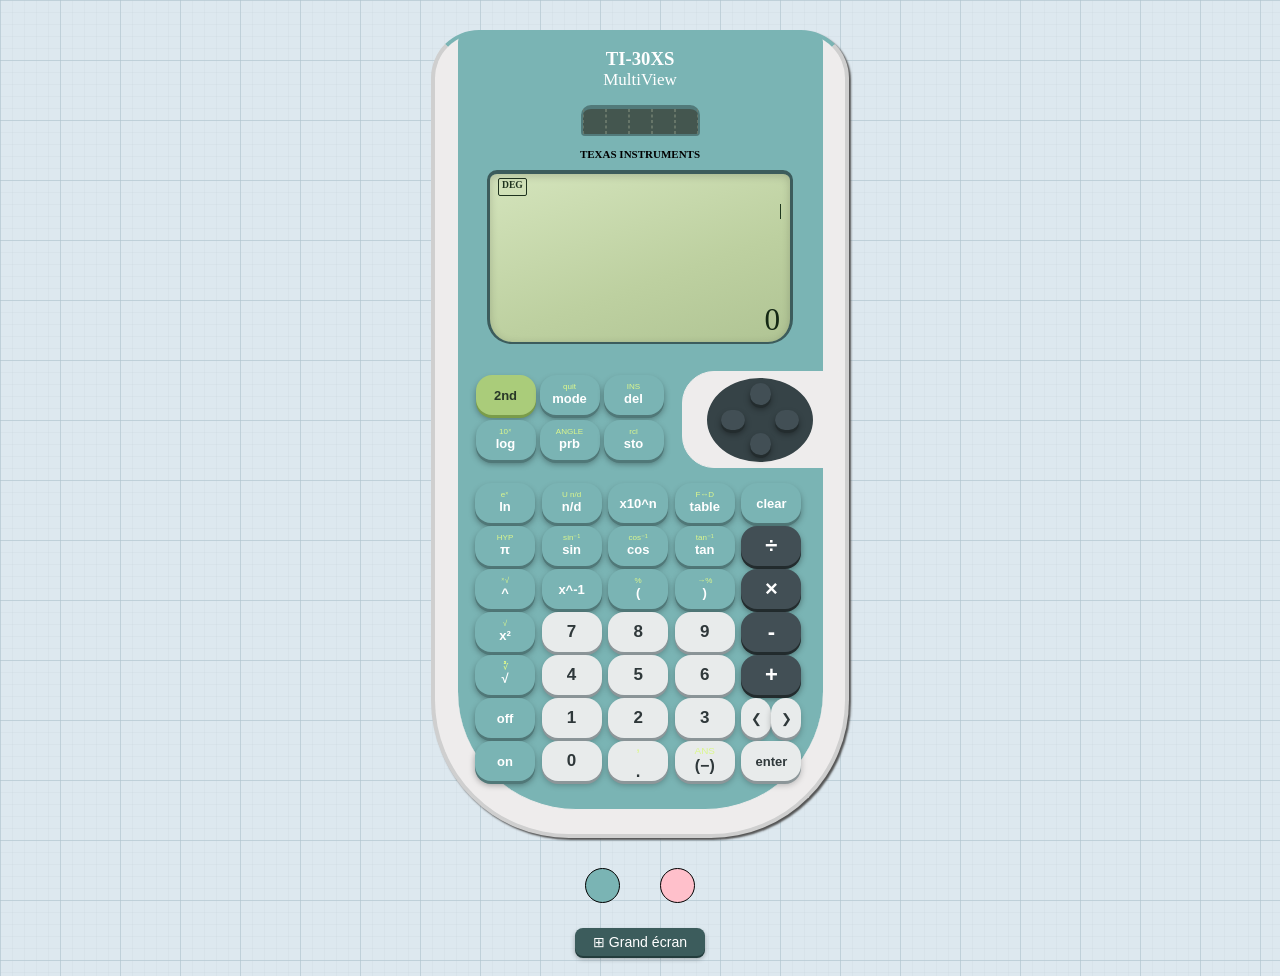
==== commit 6b261d81: "Secondary key labels above primary, add missing mode/quit and x²/√ - CSS: secondary labels now displ" ====
--- a/index.html
+++ b/index.html
@@ -33,7 +33,7 @@
                         <div class="row-1">
                             <div class="column-1">
                                 <button class="second" id="secondBtn" data-action="2nd">2nd</button>
-                                <button class="NaN" data-action="mode">mode</button>
+                                <button class="NaN" data-action="mode"><span class="primary-label">mode</span><span class="second-label">quit</span></button>
                                 <button class="NaN" data-action="delete"><span class="primary-label">del</span><span class="second-label">INS</span></button>
                                 <button class="NaN" data-action="log">
                                     <span class="primary-label">log</span>
@@ -100,7 +100,7 @@
                             <button class="NaN" data-action="open-paren"><span class="primary-label">(</span><span class="second-label">%</span></button>
                             <button class="NaN" data-action="close-paren"><span class="primary-label">)</span><span class="second-label">→%</span></button>
                             <button class="operator" data-action="multiplication">×</button>
-                            <button class="NaN" data-action="squared">x^2</button>
+                            <button class="NaN" data-action="squared"><span class="primary-label">x²</span><span class="second-label">√</span></button>
                             <button class="number">7</button>
                             <button class="number">8</button>
                             <button class="number">9</button>
--- a/style.css
+++ b/style.css
@@ -582,9 +582,27 @@
 }
 
 /* === Dual-function button labels === */
-.second-label { display: none; font-size: 0.75em; color: #dbf78d; }
-.primary-label { display: inline; }
-body.second-active .second-label  { display: inline; }
+.second-label {
+    display: block;
+    font-size: 0.62em;
+    line-height: 1;
+    color: #dbf78d;
+    font-weight: normal;
+}
+.primary-label {
+    display: block;
+    line-height: 1.15;
+}
+button:has(.primary-label) {
+    display: flex;
+    flex-direction: column;
+    align-items: center;
+    justify-content: center;
+    gap: 1px;
+    padding: 2px 3px;
+}
+.second-label { order: -1; }
+body.second-active .second-label  { font-size: 1em; font-weight: bold; order: 0; }
 body.second-active .primary-label { display: none; }
 #secondBtn.active {
     background-color: #d4a017;
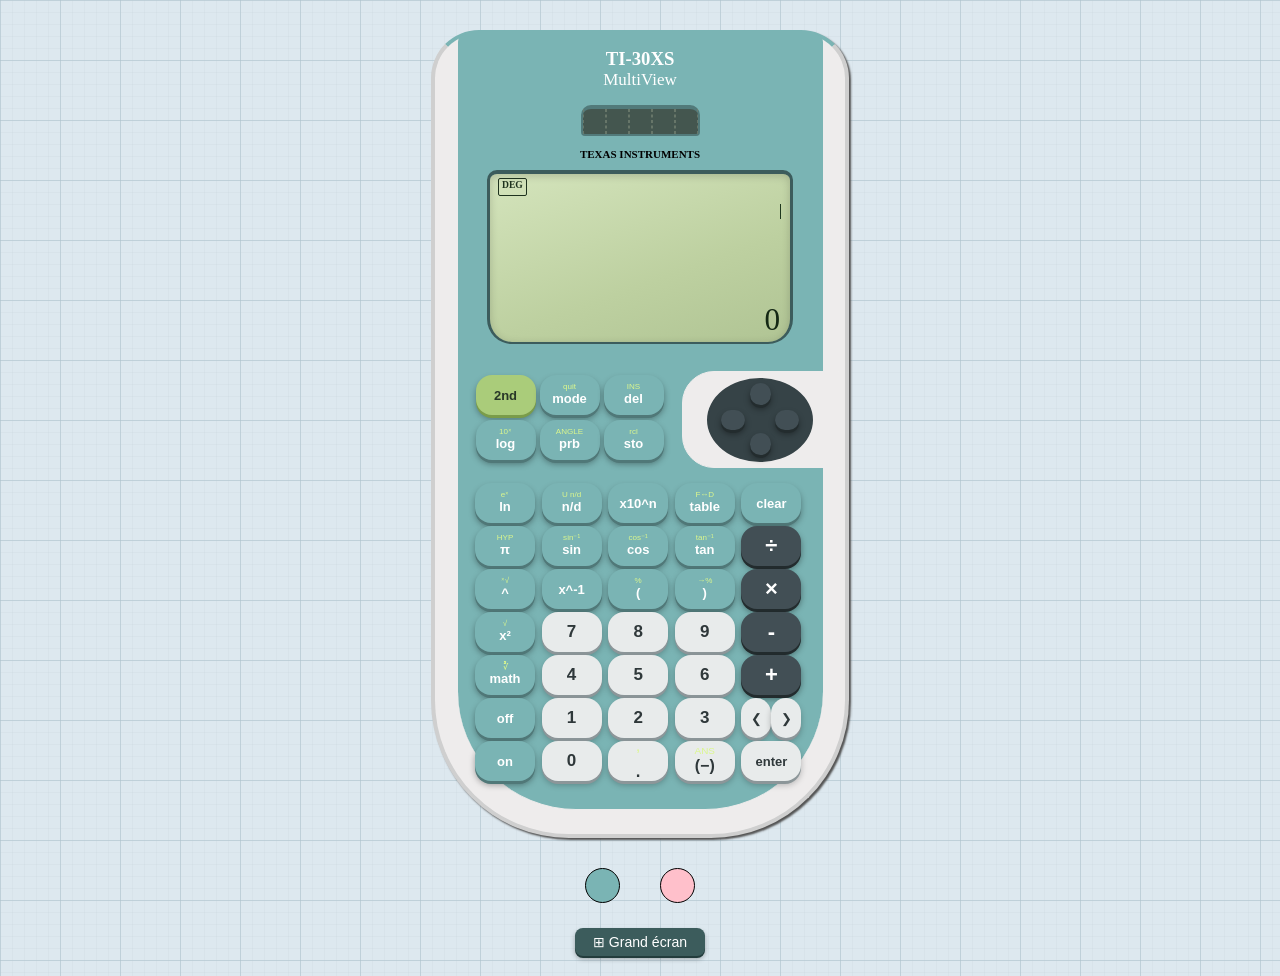
==== commit d32f9c16: "Add int/, rand, R↔P conversions, and MATH menu from ROM analysis - int/ operator: integer division (" ====
--- a/index.html
+++ b/index.html
@@ -105,8 +105,8 @@
                             <button class="number">8</button>
                             <button class="number">9</button>
                             <button class="operator" data-action="subtraction">-</button>
-                            <button class="NaN" data-action="sqrt">
-                                <span class="primary-label">√</span>
+                            <button class="NaN" data-action="math">
+                                <span class="primary-label">math</span>
                                 <span class="second-label">∛</span>
                             </button>
                             <button class="number">4</button>
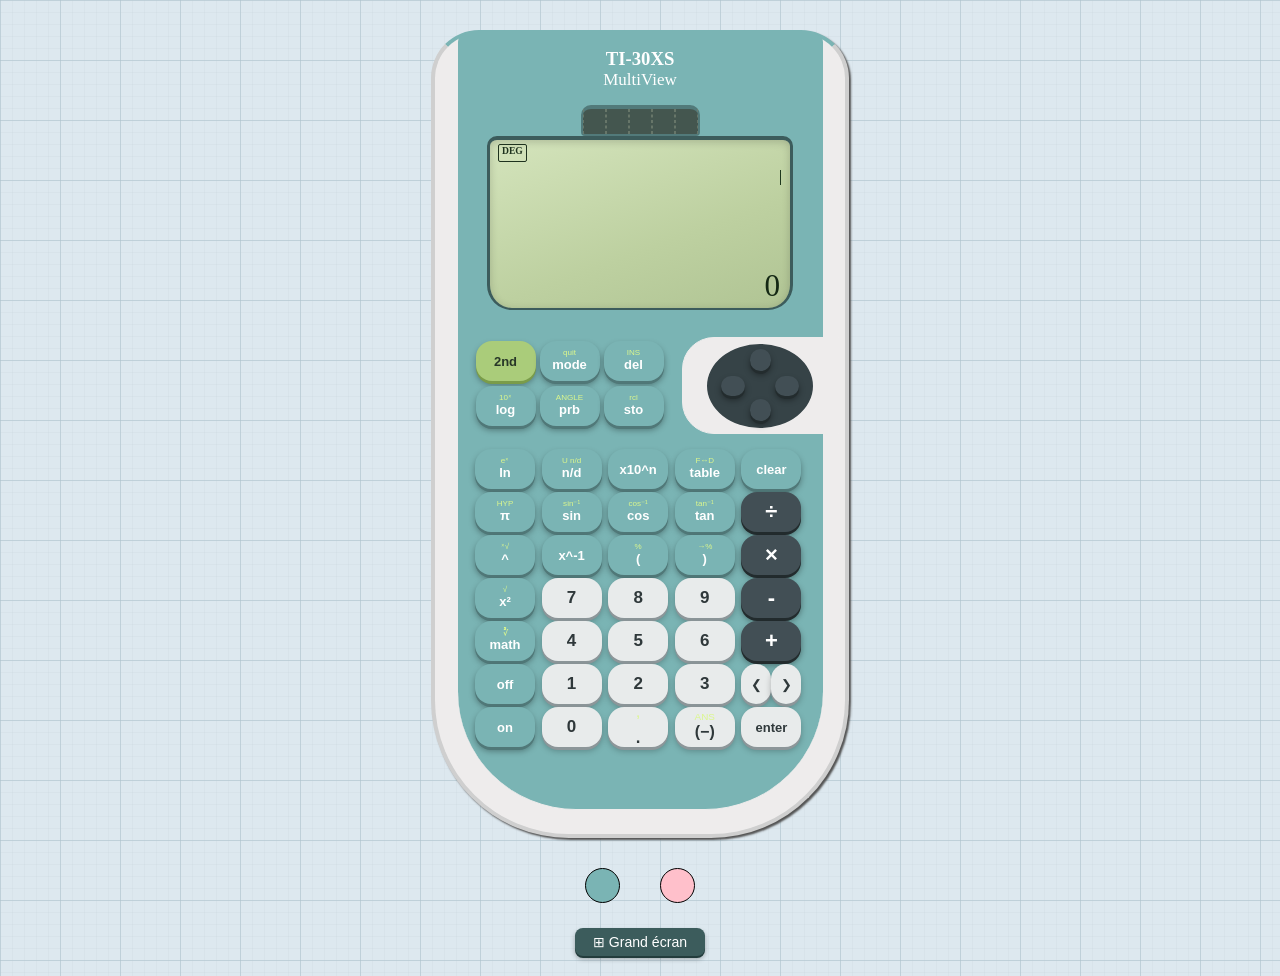
==== commit 6d01f768: "Remove Texas Instruments brand name from calculator UI Co-Authored-By: Claude Sonnet 4.6 <noreply@an" ====
--- a/index.html
+++ b/index.html
@@ -22,7 +22,6 @@
                         <div class="panel-line"></div>
                         <div class="panel-line"></div>
                     </div>
-                    <div class="brand-name">TEXAS INSTRUMENTS</div>
                     <div class="screen-display" id="screen">
                         <div class="indicators-display" id="indicatorsDisplay"></div>
                         <div class="previous-display" id="previousDisplay"></div>
--- a/style.css
+++ b/style.css
@@ -71,13 +71,7 @@
     border-bottom:none;
     border-top:none;
 }
-.brand-name{
-    text-align:center;
-    margin-top:12px;
-    margin-bottom:10px;
-    font-size: 0.688em;
-    font-weight:bold;
-}
+
 .screen-display{
         display:flex;
         flex-direction:column;
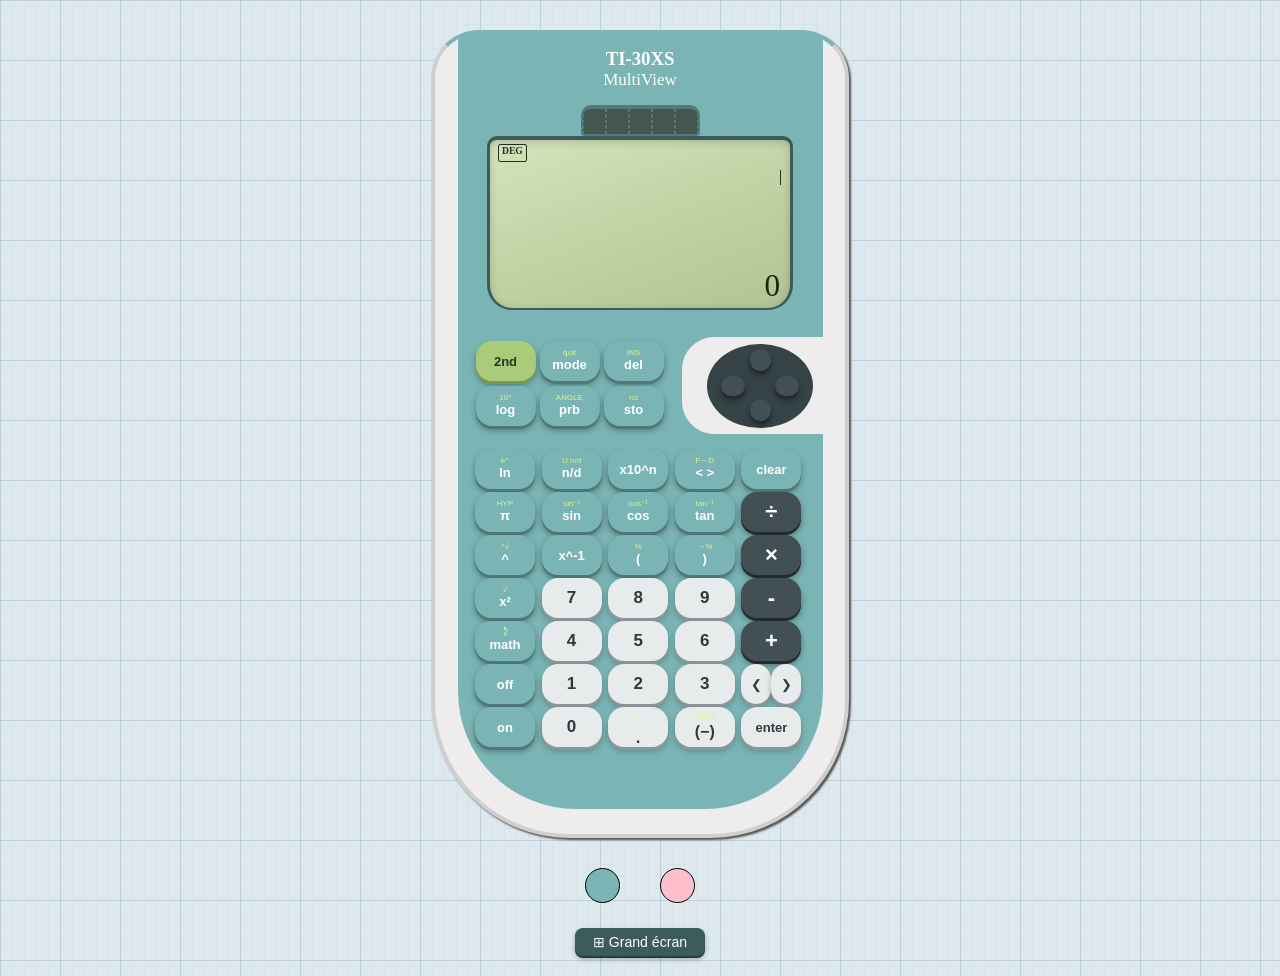
==== commit 58656e12: "Exact-form display (frac/π/√), fraction-mode n/d, smart fraction arrows - n/d now enters fraction mo" ====
--- a/index.html
+++ b/index.html
@@ -72,7 +72,7 @@
                                 <span class="second-label">U n/d</span>
                             </button>
                             <button class="NaN" data-action="exponent">x10^n</button>
-                            <button class="NaN" data-action="table"><span class="primary-label">table</span><span class="second-label">F↔D</span></button>
+                            <button class="NaN" data-action="toggle-display"><span class="primary-label">&lt; &gt;</span><span class="second-label">F↔D</span></button>
                             <button class="NaN" data-action="clear">clear</button>
                             <button class="NaN" data-action="pi">
                                 <span class="primary-label">π</span>
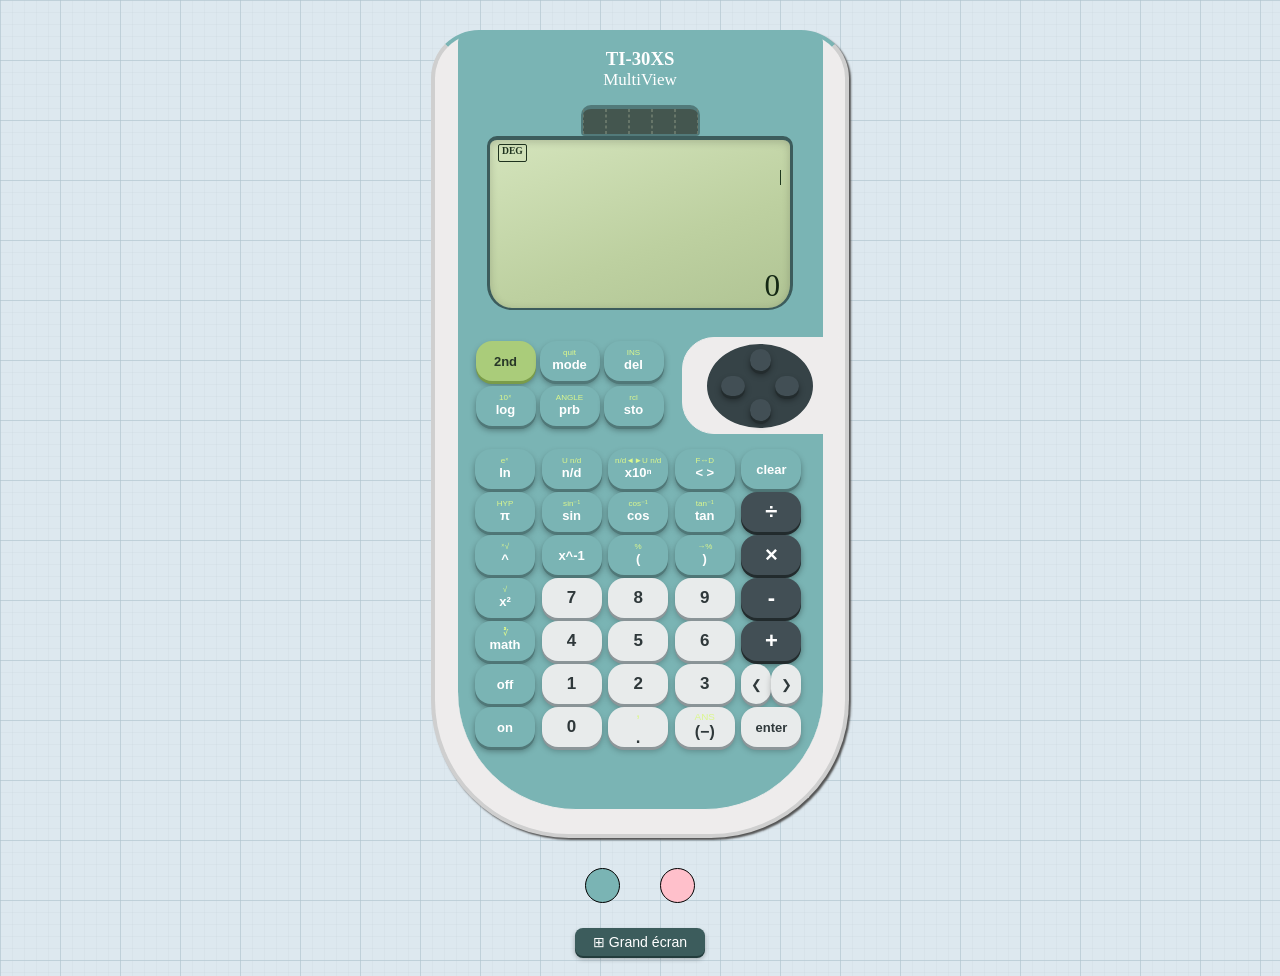
==== commit 98f7c689: "Mixed-number entry on 2nd+n/d, n/d↔Un/d conversion on 2nd+×10ⁿ Match the real device: 2nd+n/d is no " ====
--- a/index.html
+++ b/index.html
@@ -71,7 +71,7 @@
                                 <span class="primary-label">n/d</span>
                                 <span class="second-label">U n/d</span>
                             </button>
-                            <button class="NaN" data-action="exponent">x10^n</button>
+                            <button class="NaN" data-action="exponent"><span class="primary-label">x10ⁿ</span><span class="second-label">n/d◄►U n/d</span></button>
                             <button class="NaN" data-action="toggle-display"><span class="primary-label">&lt; &gt;</span><span class="second-label">F↔D</span></button>
                             <button class="NaN" data-action="clear">clear</button>
                             <button class="NaN" data-action="pi">
--- a/style.css
+++ b/style.css
@@ -162,6 +162,14 @@
 .ss-expression .frac-n,
 .ss-expression .frac-d      { font-size: 0.78em; }
 
+/* Mixed number: whole part adjacent to its fraction (e.g. 1 7/12) */
+.mixed-num {
+    display: inline-flex;
+    align-items: center;
+    vertical-align: middle;
+}
+.mixed-num > .frac-v { margin-left: 2px; }
+
 /* Radical (√ / ∛) with vinculum */
 .radical-content {
     border-top: 1.5px solid currentColor;
